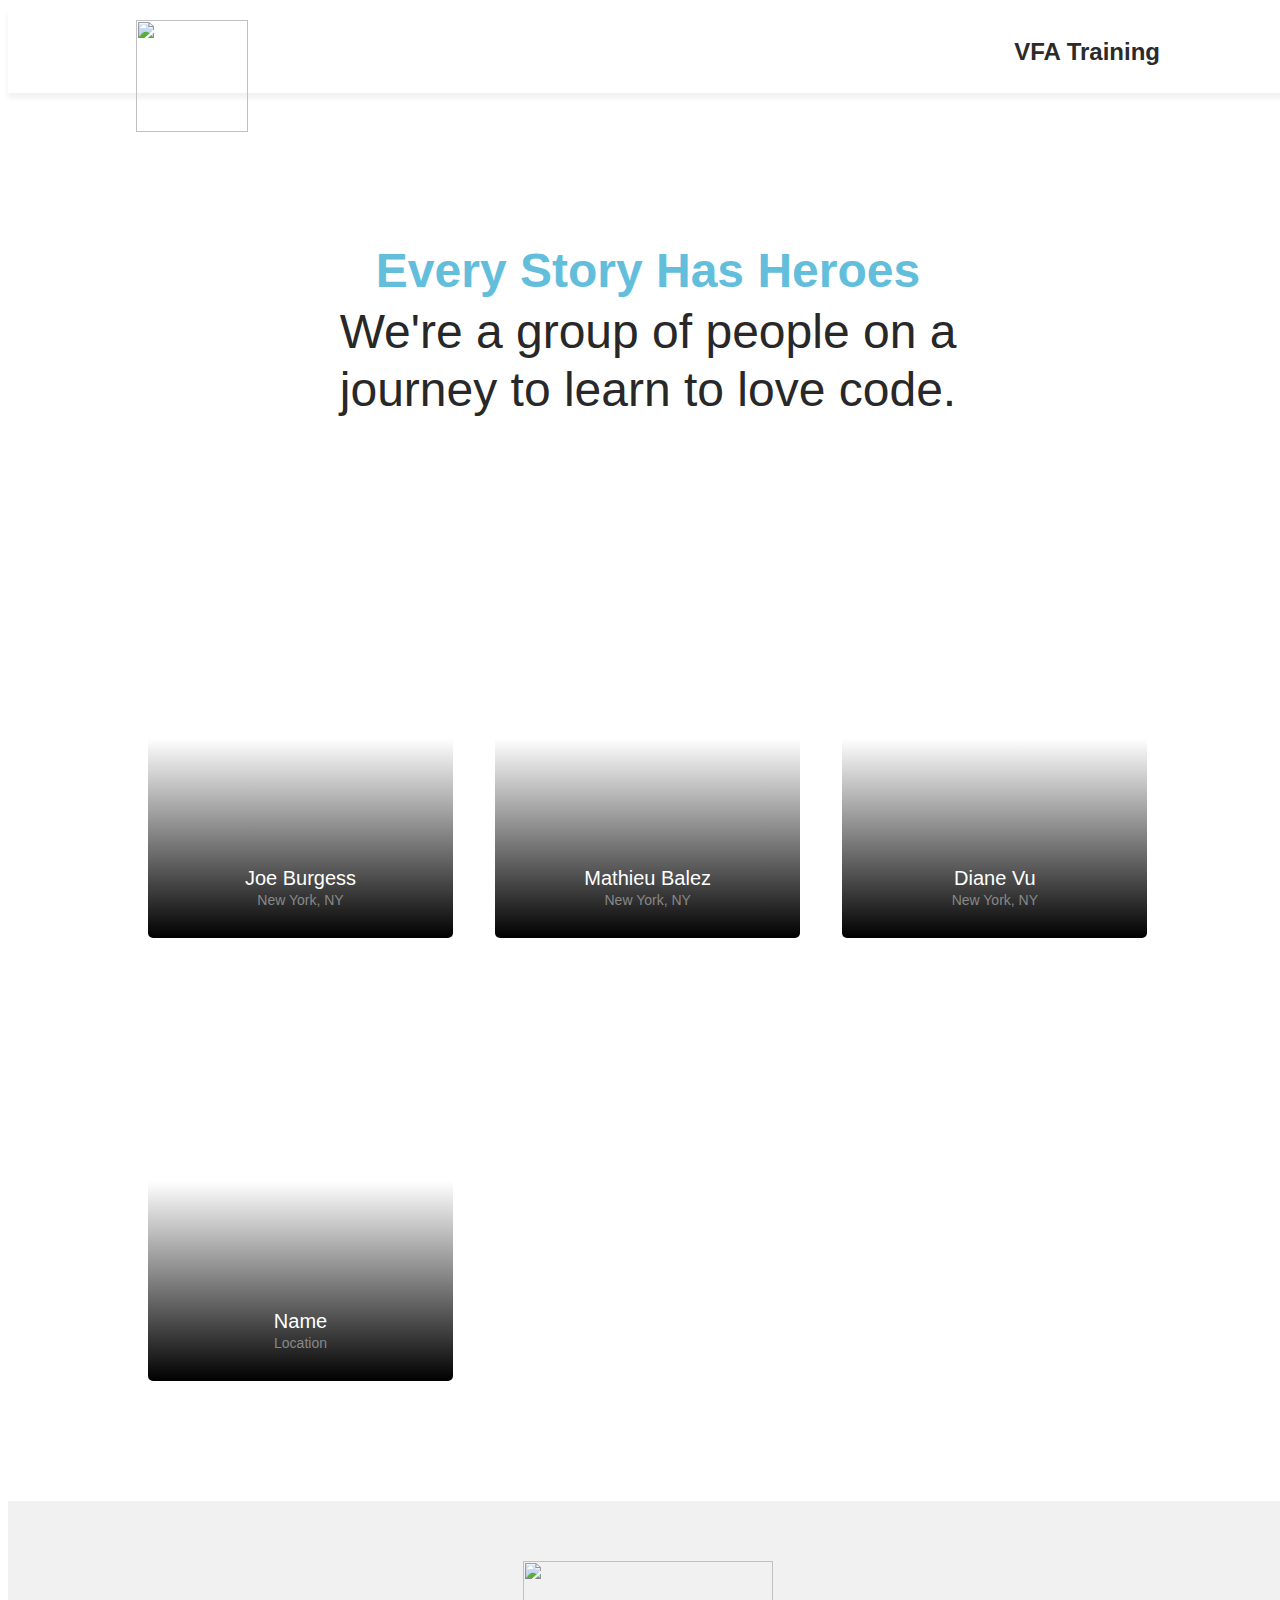
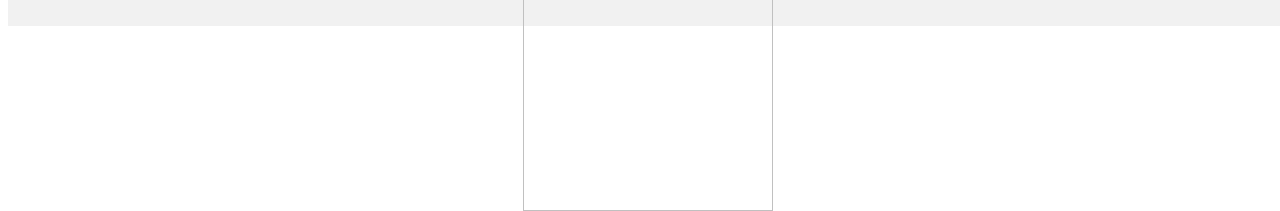
==== index.html @ 3ecf0886 "Done." ====
<html>
  <head>
    <meta charset="utf-8"/>
    <meta name="viewport" content="width=device-width, initial-scale=1"/>
    <title>Flatiron School VFA Training</title>
    <link rel="stylesheet" href="css/normalize.css"/>
    <link rel="stylesheet" href="css/fonts.css"/>
    <link rel="stylesheet" href="css/styles.css"/>
  </head>
  <body>
    <div class="main-wrapper roster">
      <header class="header">
        <a href="#">
          <img class="flatiron-school-logo" src="https://s3.amazonaws.com/ironboard-learn/mailer/flatiron-school-logo.png"/>
        </a>
        <h4 class="header-text">VFA Training</h4>
      </header>
      <div class="roster-body-wrapper">
        <div class="roster-text-container">
          <h1>Every Story Has Heroes</h1>
          <h2>We're a group of people on a journey to learn to love code.</h2>
        </div>
        <div class="roster-cards-container">
          <!-- Begin Example Student Cards -->
          <div class="student-card" id="joe-burgess-card">
            <a href="students/joe-burgess.html">
              <div class="view-profile-div">
                <h3 class="view-profile-text">View Profile</h3>
              </div>
              <div class="card-text-container">
                <h4 class="student-name">Joe Burgess</h4>
                <p class="student-location">New York, NY</p>
              </div>
            </a>
          </div>
          <div class="student-card" id="mathieu-balez-card">
            <a href="students/mathieu-balez.html">
              <div class="view-profile-div">
                <h3 class="view-profile-text">View Profile</h3>
              </div>
              <div class="card-text-container">
                <h4 class="student-name">Mathieu Balez</h4>
                <p class="student-location">New York, NY</p>
              </div>
            </a>
          </div>
          <div class="student-card" id="diane-vu-card">
            <a href="students/diane-vu.html">
              <div class="view-profile-div">
                <h3 class="view-profile-text">View Profile</h3>
              </div>
              <div class="card-text-container">
                <h4 class="student-name">Diane Vu</h4>
                <p class="student-location">New York, NY</p>
              </div>
            </a>
          </div>
          <!-- End Example Student Cards -->

          <!-- TODO: Add your team's cards -->
          <!-- Copy and paste the section below for each member of your team,
               then customize with your teammates' info

          <div class="student-card" id="firstname-lastname-card">
            <a href="students/firstname-lastname.html">
              <div class="view-profile-div">
                <h3 class="view-profile-text">View Profile</h3>
              </div>
              <div class="card-text-container">
                <h4 class="student-name">Name</h4>
                <p class="student-location">Location</p>
              </div>
            </a>
          </div>
          -->
<div class="student-card" id="sam-levin-card">
            <a href="students/sam-levin.html">
              <div class="view-profile-div">
                <h3 class="view-profile-text">View Profile</h3>
              </div>
              <div class="card-text-container">
                <h4 class="student-name">Name</h4>
                <p class="student-location">Location</p>
              </div>
            </a>
          </div>
        </div>
      </div>
      <footer class="footer">
        <img class="made-with-love" src="https://s3.amazonaws.com/learn-verified/made-with-love.png"/>
      </footer>
    </div>
  </body>
</html>
---- css/styles.css ----
/*
 * GLOBAL STYLES
 */

*, *:before, *:after {
  box-sizing: border-box;
}

html {
  font-size: 15px;
  color: #282828;
}

body {
  font-family: "GothamPro", Helvetica, Arial, sans-serif;
}

html,
body {
  width: 100vw;
  min-height: 100vh;
}

h1, h2, h3, h4, h5, h6 {
  margin: 0;
}

a {
  color: #fff;
  text-decoration: none;
}

a:visited {
  text-decoration: none;
  color: #fff;
}

.main-wrapper {
  width: 100%;
  height: 100%;
}

.header {
  position: relative;
  height: 85px;
  box-shadow: 0 5px 5px #f1f1f1;
  margin-bottom: 100px;
}

.footer {
  position: relative;
  height: 85px;
  background-color: #f1f1f1;
  margin-top: 100px;
}

.made-with-love {
  position: absolute;
  width: 250;
  left: 0;
  right: 0;
  top: 40px;
  margin: 0 auto;
}

.flatiron-school-logo {
  position: absolute;
  width: 112px;
  left: 0;
  right: 0;
  margin: 0 auto;
  top: 12px;
}

.header-text {
  display: none; /* only visible at larger breakpoints */
  position: absolute;
  top: 30px;
  font-family: "GothamPro-Bold", Helvetica, Arial, sans-serif;
  font-size: 24px;
  color: #2B2B2B;
}

/*
 * INDEX.HTML STYLES
 */

.roster-text-container {
  margin: 0 auto 100px;
  text-align: center;
  width: 100%;
  max-width: 1000px;
}

.roster-text-container h1 {
  font-family: "GothamPro-Bold", Helvetica, Arial, sans-serif;
  font-size: 24px;
  color: #63bedc;
  margin-bottom: 5px;
}

.roster-text-container h2 {
  width: 75%;
  margin: 0 auto;
  font-family: "GothamPro-Light", Helvetica, Arial, sans-serif;
  font-size: 24px;
  font-weight: normal;
  line-height: 1.2em;
}

.roster-cards-container {
  max-width: 1000px;
  width: 100%;
  margin: 0 auto;
}

.student-card {
  position: relative;
  background-image: url("https://learn-verified.s3.amazonaws.com/profile-photo-placeholder.png");
  background-position: center;
  background-size: cover;
  background-repeat: no-repeat;
  max-width: 305px;
  min-height: 400px;
  margin: 20px auto;
  border-radius: 5px;
}

.student-card:before {
  content: "";
  position: absolute;
  top: 0;
  bottom: 0;
  right: 0;
  left: 0;
  background-image: linear-gradient(to top, #000, rgba(0, 0, 0, .0) 50%);
  border-radius: 5px;
}

.student-card a {
  position: relative;
  display: block;
  height: 400px;
}

.view-profile-div {
  position: absolute;
  bottom: 0;
  width: 100%;
  height: 80px;
  background-color: #63bedc;
  border-radius: 0 0 5px 5px;
  display: none;
  text-align: center;
}

.view-profile-text {
  font-family: "GothamPro-Bold", Helvetica, Arial, sans-serif;
  font-size: 16px;
  font-weight: normal;
  text-transform: uppercase;
  color: #fff;
  text-align: center;
  margin-top: 30px;
}

.card-text-container {
  text-align: center;
  position: absolute;
  bottom: 30px;
  left: 0;
  right: 0;
  margin: 0 auto;
}

.student-name {
  font-family: "GothamPro", Helvetica, Arial, sans-serif;
  font-size: 20px;
  font-weight: normal;
  margin-bottom: 2px;
  color: #fff;
}

.student-location {
  font-family: "GothamPro-Light", Helvetica, Arial, sans-serif;
  font-size: 14px;
  margin: 0;
  color: #888;
}

/*
 * PROFILE.HTML STYLES
 */

.profile .header {
  margin: 0;
  box-shadow: none;
}

.profile-banner {
  height: 410px;
 background-image: url("https://learn-verified.s3.amazonaws.com/banner-photo-placeholder.png");
  background-position: center;
  background-size: cover;
  background-repeat: no-repeat;
}

.vitals-container {
  position: relative;
  min-height: 360px;
  padding-bottom: 50px;
  border-bottom: 1px solid #e4e4e4;
}

.social-icon-container {
  width: 200px;
  margin: 0 auto;
  padding-top: 110px;
  text-align: center;
}

.social-icon {
  width: 30px;
  height: 30px;
  margin: 0 8px;
}

.profile-photo {
 background-image: url("https://learn-verified.s3.amazonaws.com/profile-photo-placeholder.png");
  background-position: center;
  background-size: cover;
  background-repeat: no-repeat;
  position: absolute;
  height: 190px;
  width: 190px;
  top: -110px;
  left: 0;
  right: 0;
  margin: 0 auto;
  border-radius: 100px;
}

.vitals-text-container {
  width: 100%;
  text-align: center;
  margin-top: 30px;
}

.profile-name,
.profile-location {
  font-weight: normal;
}

.profile-name {
  font-size: 36px;
  margin-bottom: 10px;
}

.profile-location {
  font-size: 18px;
  margin-bottom: 20px;
}

.profile-quote {
  font-family: "GothamPro-Light", Helvetica, Arial, sans-serif;
  font-size: 24px;
  color: #85929d;
  width: 75%;
  margin: 0 auto;
}

.details-container {
  width: 100%;
  max-width: 1200px;
  min-height: 350px;
  margin: 80px auto 0;
}

.details-block {
  width: 80%;
  margin: 0 auto;
}

.title-holder {
  font-family: "GothamPro-Bold", Helvetica, Arial, sans-serif;
  font-size: 18px;
  font-weight: normal;
  color: #85929d;
  border-bottom: 1px dotted #85929d;
  padding-bottom: 20px;
  margin-bottom: 20px;
  margin-top: 40px;
}

.description-holder {
  font-family: "GothamPro-Light", Helvetica, Arial, sans-serif;
  font-size: 16px;
  font-weight: normal;
  line-height: 1.4em;
}

.description-holder h4 {
  font-family: "GothamPro-Medium", Helvetica, Arial, sans-serif;
  font-size: 16px;
  font-weight: normal;
  padding-bottom: 8px;
  margin: 8px 0;
}

.description-holder h5 {
  font-size: 16px;
  font-weight: normal;
}

.education-content div:nth-child(3),
.experience-content div:nth-child(3) {
  padding-top: 15px;
  margin-top: 15px;
  border-top: 1px dotted #85929d;
}

/*
 * STUDENT IMAGE STYLES
 */

#joe-burgess-card {
 background-image: url("https://learn-verified.s3.amazonaws.com/joe-burgess.jpeg");
}

#joe-burgess-cover {
 background-image: url("https://learn-verified.s3.amazonaws.com/joe-burgess-cover.png");
}

#mathieu-balez-cover {
 background-image: url("https://learn-verified.s3.amazonaws.com/mathieu-balez-cover.jpeg");
}

#mathieu-balez-card {
 background-image: url("https://learn-verified.s3.amazonaws.com/mathieu-balez.jpeg");
}

#diane-vu-cover {
 background-image: url("https://learn-verified.s3.amazonaws.com/diane-vu-cover.jpg");
}

#diane-vu-card {
 background-image: url("https://learn-verified.s3.amazonaws.com/diane-vu.jpg");
}

#sam-levin-cover {
  background-image: url(https://imgur.com/a/RsaKe2A);
}

#sam-levin-card {
  background-image: url(https://imgur.com/a/bVI075Y);
}

/* TODO: Add your partner's image styles

#firstname-lastname-cover {
  background-image: url("link to imgur cover photo");
}

#firstname-lastname-card {
  background-image: url("link to imgur card photo");
}
*/


/*
 * MEDIA QUERIES
 */

@media only screen and (min-width: 480px) {
  /* index.html */
  .flatiron-school-logo {
    left: 10%;
    margin: 0;
  }
  .header-text {
    right: 10%;
    display: block;
  }
  .roster-text-container h1 {
    font-size: 32px;
  }
  .roster-text-container h2 {
    font-size: 32px;
    width: 80%;
  }
  .student-card:hover .view-profile-div {
    display: block;
    z-index: 900;
  }
  .footer {
    height: 125px;
  }
  .made-with-love {
    top: 60px;
  }

  /* profile.html */
  .profile-quote {
    width: 80%;
  }
}

@media only screen and (min-width: 700px) {
  /* index.html */
  .roster-text-container h1 {
    font-size: 40px;
  }
  .roster-text-container h2 {
    font-size: 40px;
    width: 80%;
  }
  .roster-cards-container {
    width: 650px;
  }
  .student-card {
    display: inline-block;
    width: 305px;
  }
  .student-card:nth-of-type(odd) {
    margin-right: 35px;
  }

  /* profile.html */
  .profile-quote {
    width: 70%;
  }
}

@media only screen and (min-width: 1050px) {
  /* index.html */
  .roster .header {
    margin-bottom: 150px;
  }
  .roster-text-container h1 {
    font-size: 48px;
  }
  .roster-text-container h2 {
    font-size: 48px;
    width: 70%;
  }
  .roster-cards-container {
    width: 1000px;
  }
  .student-card:nth-of-type(3n) {
    margin-right: 0;
  }
  .student-card:not(:nth-of-type(3n)) {
    margin-right: 38px;
  }

  /* profile.html */
  .profile-header {
    margin-bottom: 0;
  }

  .profile-quote {
    width: 40%;
  }

  .details-container {
    width: 90%;
    position: relative;
  }

  .details-block {
    display: inline-block;
    width: 33%;
  }

  .bio-block, .education-block, .experience-block {
    position: relative;
    vertical-align: top;
  }

  .content-holder {
    width: 80%;
    margin: 0 auto;
  }
}


/*
 * CLEARFIX HACK
 */

.clearfix:before,
.clearfix:after {
    content: " ";
    display: table;
}

.clearfix:after {
    clear: both;
}
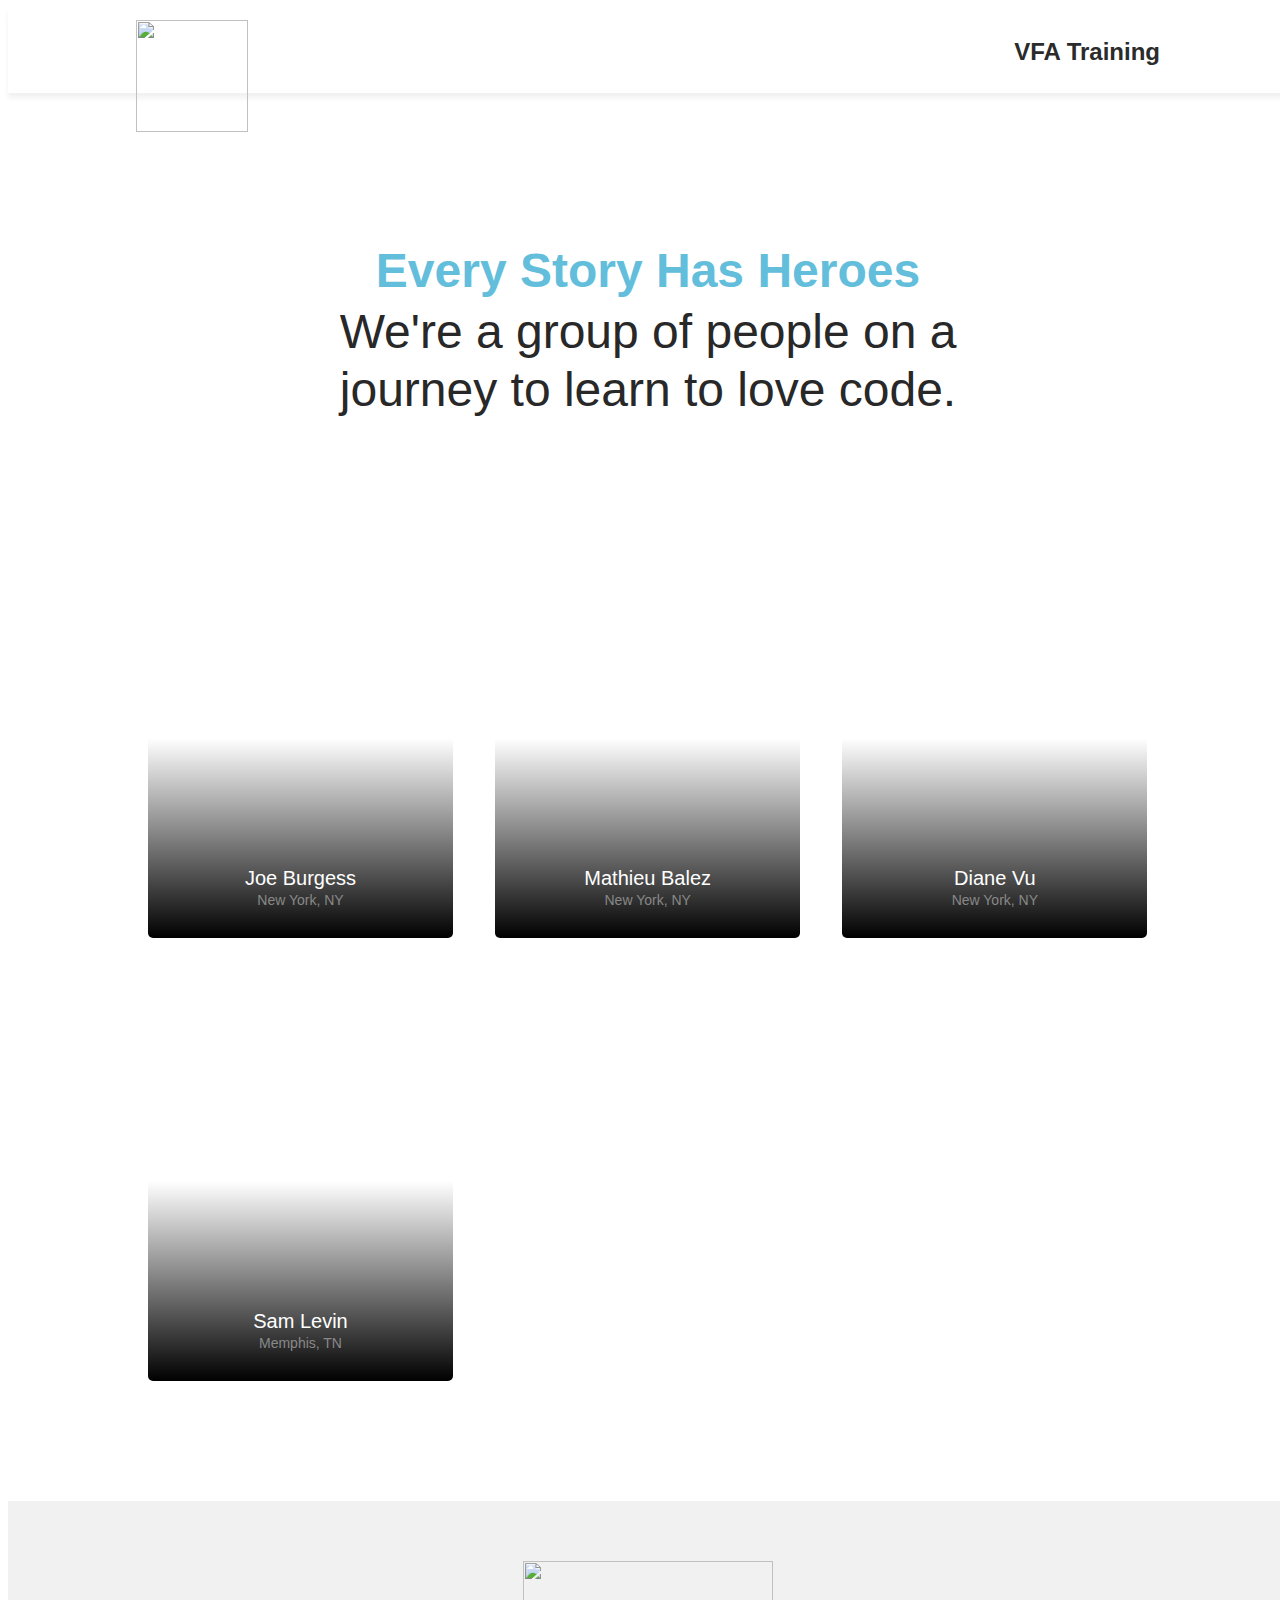
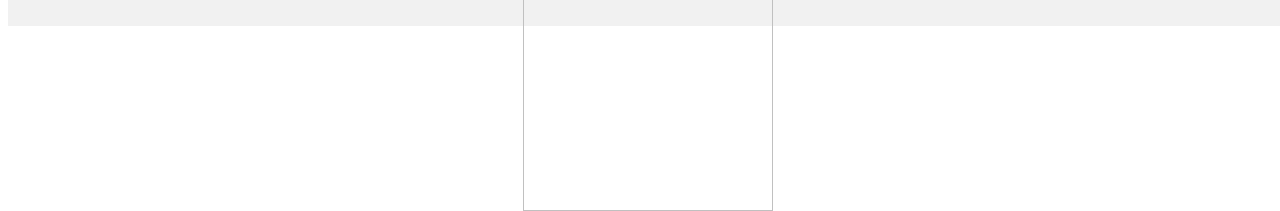
==== commit 3b102138: "automatically backed up by learn" ====
--- a/index.html
+++ b/index.html
@@ -79,8 +79,8 @@
                 <h3 class="view-profile-text">View Profile</h3>
               </div>
               <div class="card-text-container">
-                <h4 class="student-name">Name</h4>
-                <p class="student-location">Location</p>
+                <h4 class="student-name">Sam Levin</h4>
+                <p class="student-location">Memphis, TN</p>
               </div>
             </a>
           </div>
--- a/css/styles.css
+++ b/css/styles.css
@@ -348,11 +348,11 @@
 }
 
 #sam-levin-cover {
-  background-image: url(https://imgur.com/a/RsaKe2A);
+  background-image: url(https://i.imgur.com/Chb4scE.jpg);
 }
 
 #sam-levin-card {
-  background-image: url(https://imgur.com/a/bVI075Y);
+  background-image: url(https://imgur.com/pcaAcbT.png);
 }
 
 /* TODO: Add your partner's image styles
